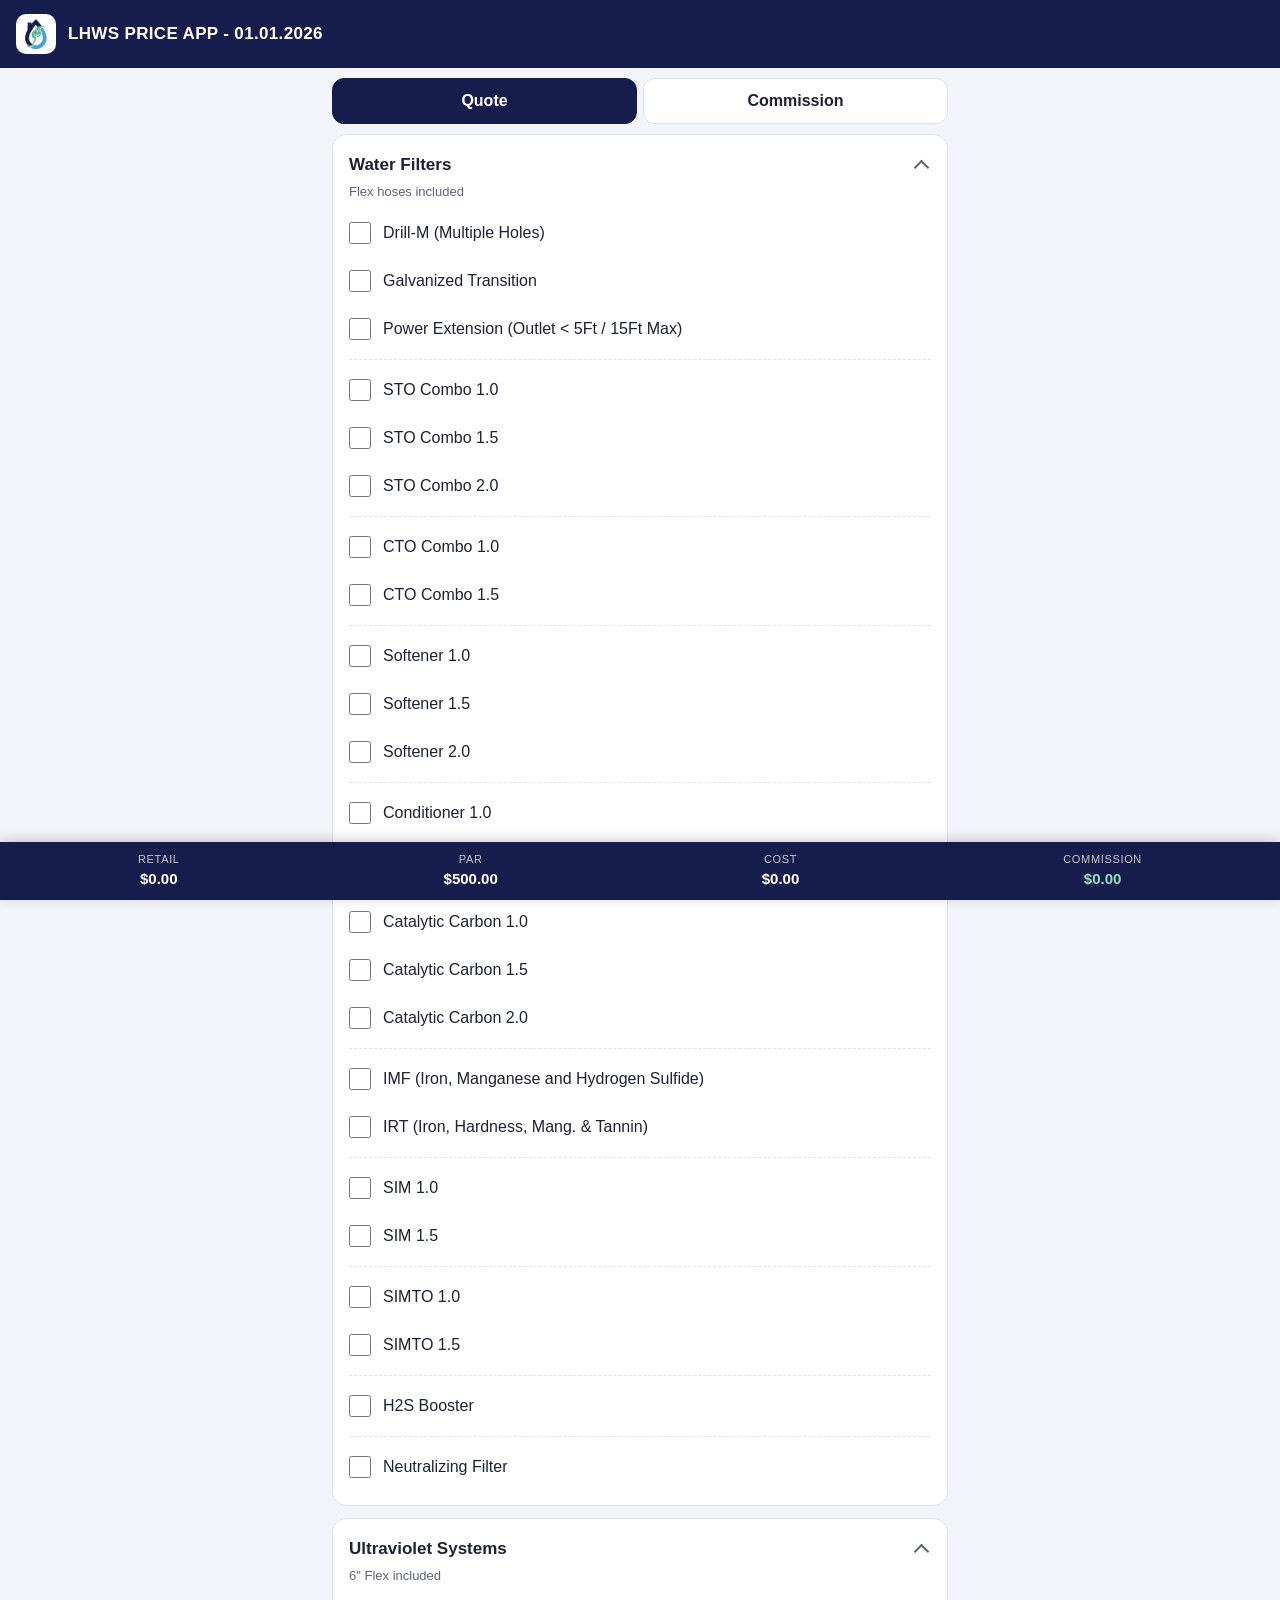
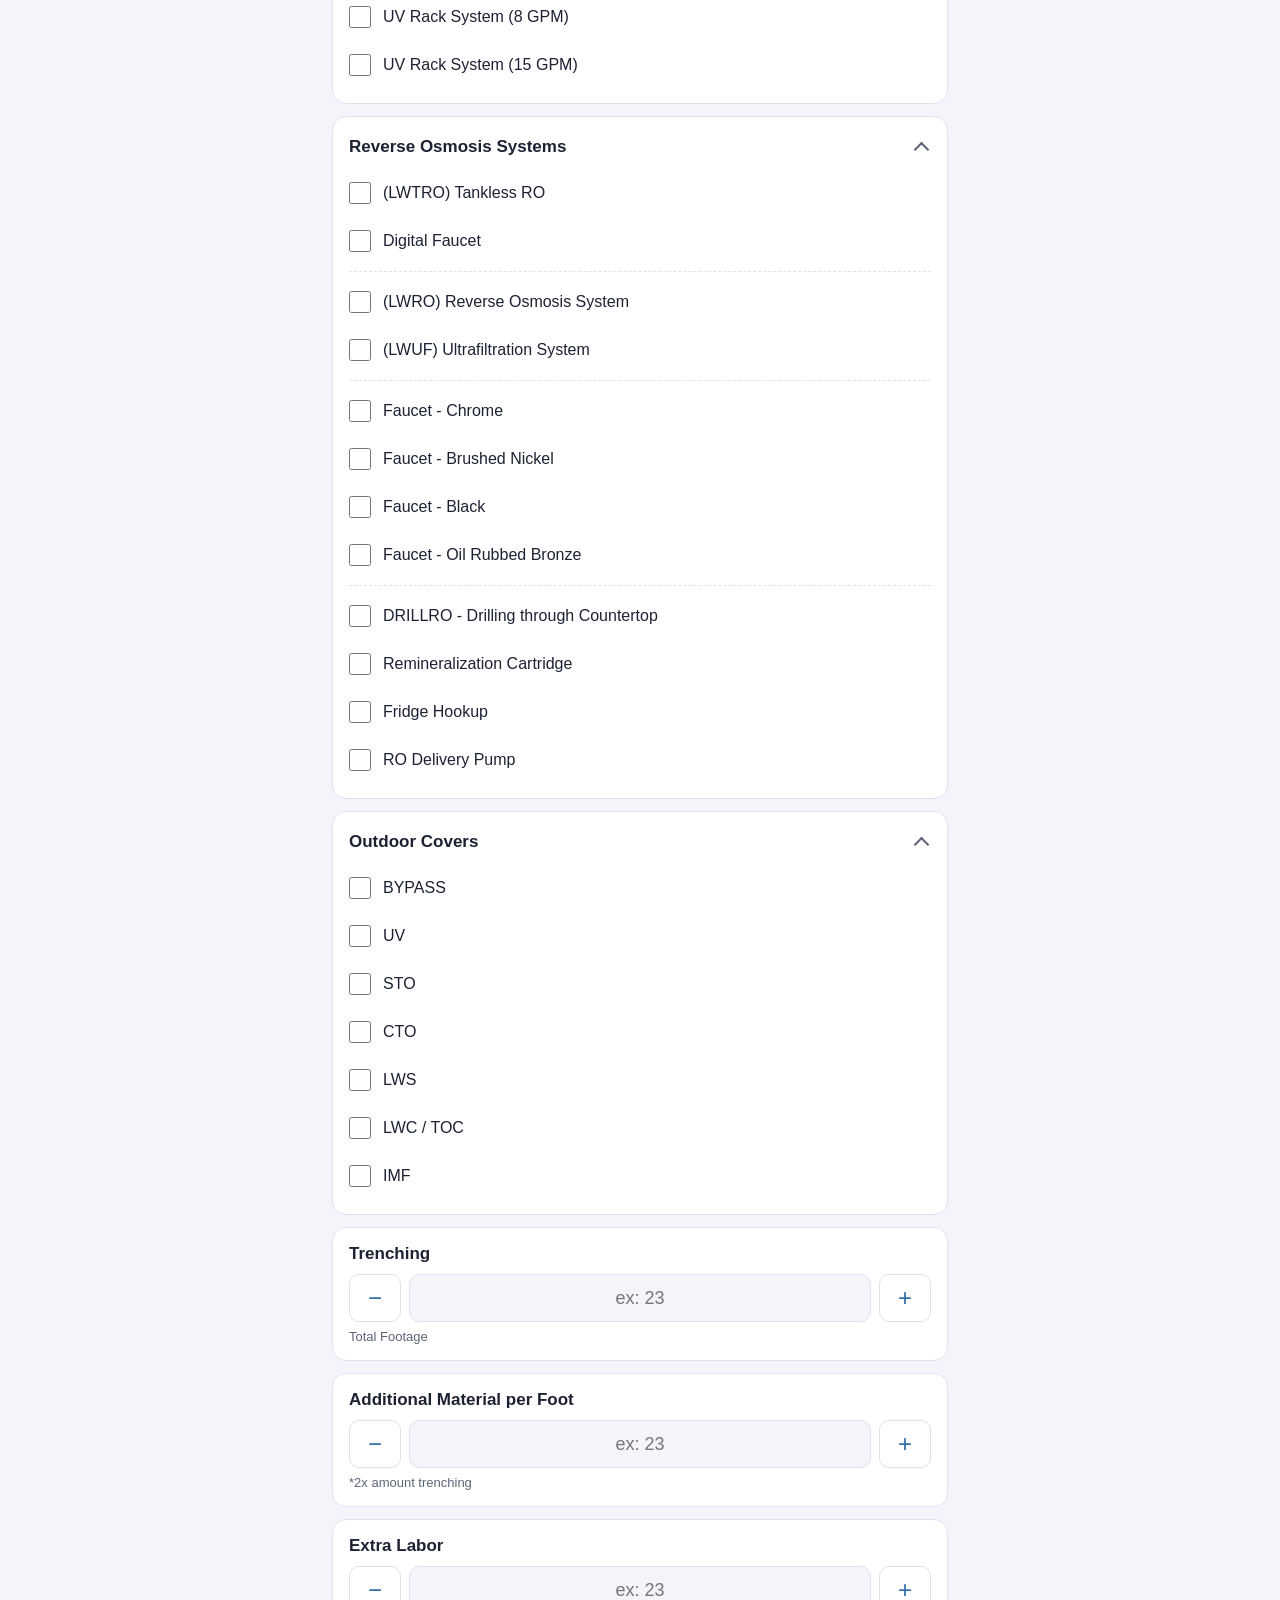
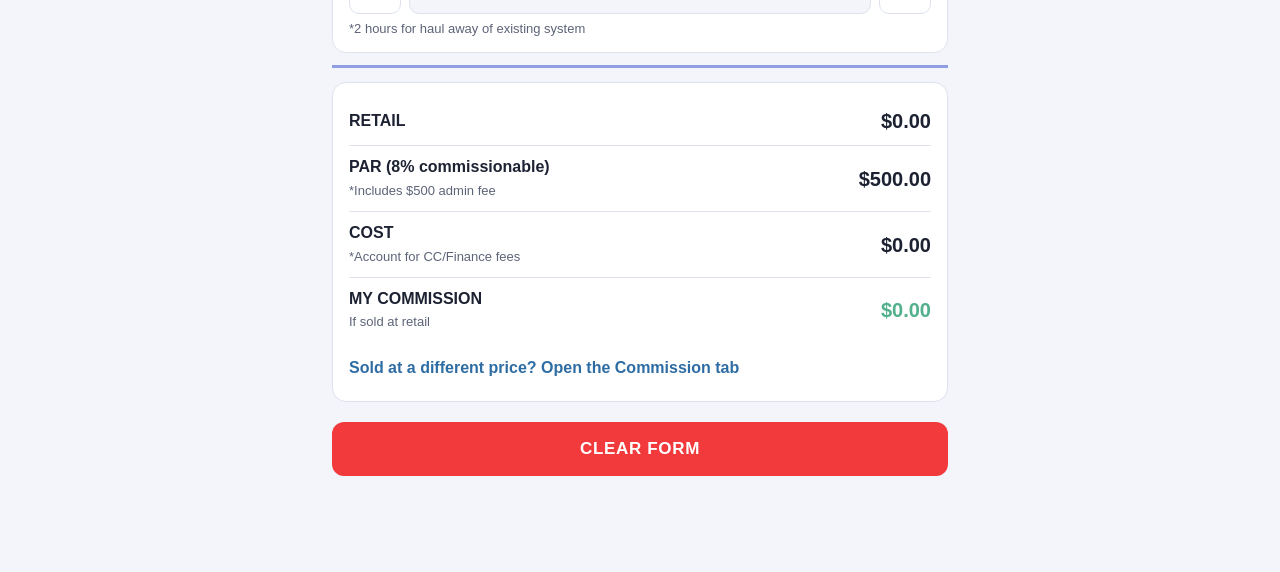
==== index.html @ e41e4ee5 "Rebuild the LHWS price app with quantities and commission Same questions, options, prices and RETAIL" ====
<!doctype html>
<html lang="en">
<head>
  <meta charset="utf-8">
  <meta name="viewport" content="width=device-width, initial-scale=1, viewport-fit=cover">
  <title>LHWS PRICE APP - 01.01.2026</title>
  <meta name="theme-color" content="#161c4c">
  <meta name="apple-mobile-web-app-capable" content="yes">
  <meta name="mobile-web-app-capable" content="yes">
  <meta name="apple-mobile-web-app-title" content="LHWS Price">
  <link rel="manifest" href="manifest.webmanifest">
  <link rel="icon" type="image/png" href="icons/favicon.png">
  <link rel="apple-touch-icon" href="icons/icon-180.png">
  <link rel="stylesheet" href="styles.css?v=4">
</head>
<body>
  <header class="top">
    <img src="icons/icon-192.png" alt="" width="40" height="40">
    <h1 id="title">LHWS PRICE APP - 01.01.2026</h1>
  </header>

  <nav class="tabs" role="tablist" aria-label="Screens">
    <button type="button" role="tab" id="tab-quote" aria-controls="panel-quote" aria-selected="true">Quote</button>
    <button type="button" role="tab" id="tab-comm" aria-controls="panel-comm" aria-selected="false" tabindex="-1">Commission</button>
  </nav>

  <form id="price-form" novalidate>
    <div id="panel-quote" role="tabpanel" aria-labelledby="tab-quote">
      <div id="pickers"></div>
      <div id="numbers"></div>
      <hr class="divider">
      <section class="card results" aria-label="Totals">
        <div class="result"><div><span class="r-label" id="label-retail">RETAIL</span></div><output id="out-retail">$0.00</output></div>
        <div class="result"><div><span class="r-label" id="label-par">PAR (8% commissionable)</span><span class="sub" id="sub-par">*Includes $500 admin fee</span></div><output id="out-par">$500.00</output></div>
        <div class="result"><div><span class="r-label" id="label-cost">COST</span><span class="sub" id="sub-cost">*Account for CC/Finance fees</span></div><output id="out-cost">$0.00</output></div>
        <div class="result comm-row"><div><span class="r-label">MY COMMISSION</span><span class="sub" id="sub-comm">If sold at retail</span></div><output id="out-comm">$0.00</output></div>
        <button type="button" class="link-btn" id="go-comm">Sold at a different price? Open the Commission tab</button>
      </section>
    </div>

    <div id="panel-comm" role="tabpanel" aria-labelledby="tab-comm" hidden>
      <section class="card">
        <div class="result"><div><span class="r-label">RETAIL (listed price)</span><span class="sub">Total from the Quote tab</span></div><output id="c-retail">$0.00</output></div>
        <p class="error" id="c-empty">Add items on the Quote tab first.</p>
        <label class="q-label sold-label" for="sold">Sold price</label>
        <div class="money-input"><span aria-hidden="true">$</span>
          <input type="text" id="sold" inputmode="decimal" autocomplete="off" placeholder="Same as retail" aria-describedby="sold-help sold-err">
        </div>
        <p class="sub" id="sold-help">Leave empty if you sold at the retail price.</p>
        <p class="error" id="sold-err"></p>
        <div class="quick" role="group" aria-label="Quick fill sold price">
          <button type="button" data-pct="1">Retail</button>
          <button type="button" data-pct="par">PAR (65%)</button>
          <button type="button" data-pct="cutoff">55%</button>
        </div>
      </section>

      <section class="card comm-card" aria-live="polite">
        <div class="result big"><div><span class="r-label">MY COMMISSION</span><span class="sub" id="c-tier"></span></div><output id="c-amount">$0.00</output></div>
        <table class="breakdown"><tbody id="c-lines"></tbody></table>
      </section>

      <section class="card">
        <span class="q-label" id="c-tiers-title">How it&#39;s paid</span>
        <ul class="tiers" id="c-tiers"></ul>
      </section>
    </div>

    <div class="actions">
      <button type="button" id="clear-btn" class="submit">CLEAR FORM</button>
    </div>
  </form>

  <div class="totals-bar" aria-hidden="true">
    <div><span>RETAIL</span><b id="bar-retail">$0.00</b></div>
    <div><span>PAR</span><b id="bar-par">$500.00</b></div>
    <div><span>COST</span><b id="bar-cost">$0.00</b></div>
    <div class="bar-comm"><span>COMMISSION</span><b id="bar-comm">$0.00</b></div>
  </div>

  <script src="form-data.js?v=4"></script>
  <script src="app.js?v=4"></script>
</body>
</html>
---- styles.css ----
:root {
  --navy: #161c4c;
  --blue: #2e6da4;
  --green: #52b08c;
  --red: #f23a3c;
  --bg: #f3f5fa;
  --card: #ffffff;
  --text: #1d2233;
  --muted: #5d6478;
  --line: #dde2ee;
  --tick: #e8f1fb;
  color-scheme: light;
}

@media (prefers-color-scheme: dark) {
  :root {
    --bg: #0f1224;
    --card: #1a1f38;
    --text: #eef0f7;
    --muted: #a3aac2;
    --line: #2d3458;
    --tick: #22305a;
    --blue: #6aa6e0;
    color-scheme: dark;
  }
}

* { box-sizing: border-box; }

body {
  margin: 0;
  background: var(--bg);
  color: var(--text);
  font: 16px/1.4 -apple-system, BlinkMacSystemFont, "Segoe UI", Roboto, Helvetica, Arial, sans-serif;
  padding-bottom: calc(76px + env(safe-area-inset-bottom));
  -webkit-text-size-adjust: 100%;
}

.top {
  display: flex;
  align-items: center;
  gap: 12px;
  padding: 14px 16px;
  padding-top: calc(14px + env(safe-area-inset-top));
  background: var(--navy);
  color: #fff;
}
.top img { border-radius: 10px; background: #fff; }
.top h1 { font-size: 17px; margin: 0; letter-spacing: .02em; }

form { max-width: 640px; margin: 0 auto; padding: 12px 12px 0; }

.card {
  background: var(--card);
  border: 1px solid var(--line);
  border-radius: 14px;
  padding: 14px 16px;
  margin-bottom: 12px;
}

details.card > summary {
  list-style: none;
  display: flex;
  align-items: center;
  justify-content: space-between;
  cursor: pointer;
  min-height: 32px;
}
details.card > summary::-webkit-details-marker { display: none; }
details.card > summary::after {
  content: "";
  width: 9px; height: 9px;
  border-right: 2px solid var(--muted);
  border-bottom: 2px solid var(--muted);
  transform: rotate(45deg);
  margin: 0 4px 4px 12px;
  transition: transform .15s;
}
details.card[open] > summary::after { transform: rotate(-135deg); margin-bottom: -4px; }

.q-label { font-weight: 650; font-size: 17px; display: block; }
.count { margin-left: auto; font-size: 13px; color: #fff; background: var(--blue); border-radius: 999px; padding: 2px 10px; }
.count:empty { display: none; }
.sub { color: var(--muted); font-size: 13px; margin: 2px 0 8px; }

.options { margin-top: 6px; }
.group + .group { border-top: 1px dashed var(--line); margin-top: 6px; padding-top: 6px; }

.option {
  display: flex;
  align-items: center;
  gap: 12px;
  min-height: 48px;
  padding: 8px 10px;
  margin: 0 -10px;
  border-radius: 10px;
  cursor: pointer;
  -webkit-tap-highlight-color: transparent;
}
.option:has(input:checked) { background: var(--tick); font-weight: 600; }
.option input { width: 22px; height: 22px; flex: none; accent-color: var(--blue); margin: 0; }

.number .q-label { margin-bottom: 8px; }
.stepper { display: flex; gap: 8px; }
.stepper input {
  flex: 1;
  min-width: 0;
  height: 48px;
  font-size: 18px;
  text-align: center;
  border: 1px solid var(--line);
  border-radius: 10px;
  background: var(--bg);
  color: var(--text);
}
.stepper input[aria-invalid="true"] { border-color: var(--red); }
.step {
  width: 52px; height: 48px;
  flex: none;
  font-size: 24px;
  border: 1px solid var(--line);
  border-radius: 10px;
  background: var(--card);
  color: var(--blue);
  cursor: pointer;
}
.number .sub { margin: 6px 0 0; }
.error { color: var(--red); font-size: 13px; margin: 4px 0 0; }
.error:empty { display: none; }

.divider { border: 0; border-top: 3px solid #919ee2; margin: 10px 0 14px; }

.results .result {
  display: flex;
  align-items: center;
  justify-content: space-between;
  gap: 12px;
  padding: 10px 0;
}
.results .result + .result { border-top: 1px solid var(--line); }
.r-label { font-weight: 650; display: block; }
.results .sub { margin: 0; }
output { font-size: 20px; font-weight: 700; font-variant-numeric: tabular-nums; white-space: nowrap; }

.actions { text-align: center; padding: 8px 0 20px; }
.submit {
  width: 100%;
  height: 54px;
  border: 0;
  border-radius: 12px;
  background: var(--red);
  color: #fff;
  font-size: 17px;
  font-weight: 700;
  letter-spacing: .04em;
  cursor: pointer;
}
.submit:disabled { opacity: .6; }
.hint { color: var(--muted); font-size: 13px; margin: 8px 0 0; }
.status { margin: 10px 0 0; font-weight: 600; }
.status.ok { color: var(--green); }
.status.bad { color: var(--red); }

.totals-bar {
  position: fixed;
  left: 0; right: 0; bottom: 0;
  display: flex;
  justify-content: space-around;
  gap: 4px;
  padding: 10px 8px calc(10px + env(safe-area-inset-bottom));
  background: var(--navy);
  color: #fff;
  box-shadow: 0 -2px 12px rgba(0, 0, 0, .2);
}
.totals-bar div { text-align: center; min-width: 0; }
.totals-bar span { display: block; font-size: 11px; opacity: .75; letter-spacing: .06em; }
.totals-bar b { font-size: 16px; font-variant-numeric: tabular-nums; }

.stepper input::-webkit-outer-spin-button,
.stepper input::-webkit-inner-spin-button { -webkit-appearance: none; margin: 0; }
.stepper input[type=number] { -moz-appearance: textfield; appearance: textfield; }

/* ---- Tabs ---- */
.tabs {
  position: sticky; top: 0; z-index: 5;
  display: flex; gap: 6px;
  max-width: 640px; margin: 0 auto;
  padding: 10px 12px;
  background: var(--bg);
}
.tabs button {
  flex: 1; min-height: 46px;
  border: 1px solid var(--line); border-radius: 12px;
  background: var(--card); color: var(--text);
  font: inherit; font-weight: 650; cursor: pointer;
}
.tabs button[aria-selected="true"] { background: var(--navy); border-color: var(--navy); color: #fff; }
@media (prefers-color-scheme: dark) {
  .tabs button[aria-selected="true"] { background: var(--blue); border-color: var(--blue); color: #0f1224; }
}
form { padding-top: 0; }
[hidden] { display: none !important; }

/* ---- Quantity on picked options ---- */
.option-row { display: flex; align-items: center; gap: 8px; flex-wrap: wrap; }
.option-row .option { flex: 1 1 200px; }
.qty { display: flex; align-items: center; gap: 6px; margin-left: auto; padding: 2px 0 6px; }
.qty-label { font-size: 13px; color: var(--muted); }
.qty .step { width: 44px; height: 44px; font-size: 22px; }
.qty-input {
  width: 52px; height: 44px; text-align: center; font-size: 17px;
  border: 1px solid var(--line); border-radius: 10px; background: var(--bg); color: var(--text);
  -moz-appearance: textfield; appearance: textfield;
}
.qty-input::-webkit-outer-spin-button, .qty-input::-webkit-inner-spin-button { -webkit-appearance: none; margin: 0; }

/* ---- Commission ---- */
.comm-row output { color: var(--green); }
.link-btn {
  background: none; border: 0; padding: 10px 0 2px; min-height: 44px;
  color: var(--blue); font: inherit; font-weight: 600; text-align: left; cursor: pointer;
}
.sold-label { margin-top: 14px; }
.money-input {
  display: flex; align-items: center; gap: 6px; margin-top: 8px;
  border: 1px solid var(--line); border-radius: 10px; background: var(--bg); padding: 0 12px;
}
.money-input:focus-within { border-color: var(--blue); }
.money-input span { font-size: 20px; color: var(--muted); }
.money-input input {
  flex: 1; min-width: 0; height: 52px; border: 0; outline: 0; background: transparent;
  color: var(--text); font-size: 20px; font-variant-numeric: tabular-nums;
}
.money-input:has(input[aria-invalid="true"]) { border-color: var(--red); }
.quick { display: flex; gap: 8px; margin-top: 10px; }
.quick button {
  flex: 1; min-height: 44px; border: 1px solid var(--line); border-radius: 10px;
  background: var(--card); color: var(--blue); font: inherit; font-weight: 600; cursor: pointer;
}
.result.big output { font-size: 28px; color: var(--green); }
.comm-card .result { display: flex; align-items: center; justify-content: space-between; gap: 12px; }
.breakdown { width: 100%; border-collapse: collapse; margin-top: 8px; font-size: 15px; }
.breakdown td { padding: 8px 0; border-top: 1px solid var(--line); }
.breakdown td.num { text-align: right; font-variant-numeric: tabular-nums; white-space: nowrap; padding-left: 12px; }
.breakdown tr.total td { font-weight: 700; border-top: 2px solid var(--text); }
.tiers { margin: 8px 0 0; padding-left: 20px; color: var(--muted); }
.tiers li { margin: 6px 0; }
.tiers li.current { color: var(--text); font-weight: 650; }
#panel-comm .card > .result { display: flex; align-items: center; justify-content: space-between; gap: 12px; }

/* Four totals in the bar: shrink a little on narrow phones. */
.totals-bar b { font-size: 15px; }
.bar-comm b { color: #8fe0be; }
@media (max-width: 380px) {
  .totals-bar { gap: 2px; padding-left: 4px; padding-right: 4px; }
  .totals-bar span { font-size: 9.5px; letter-spacing: .02em; }
  .totals-bar b { font-size: 12.5px; }
}
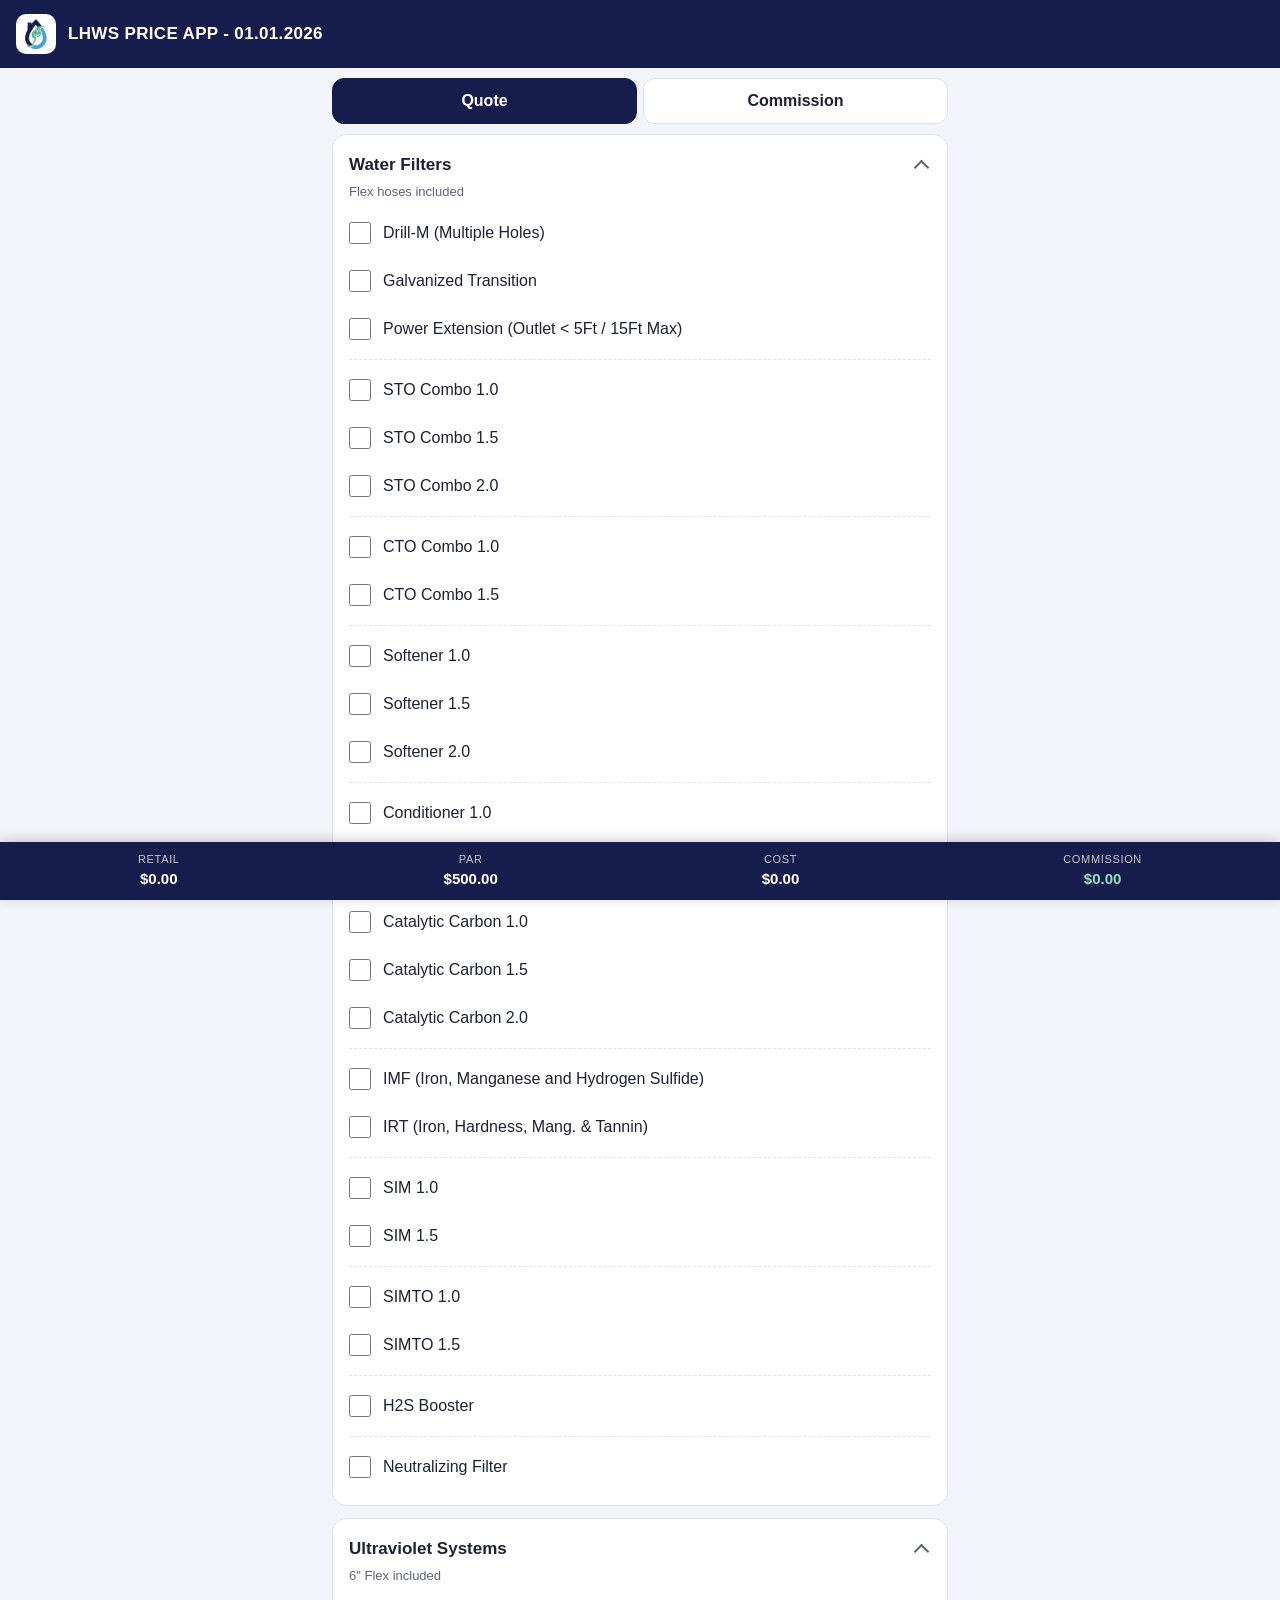
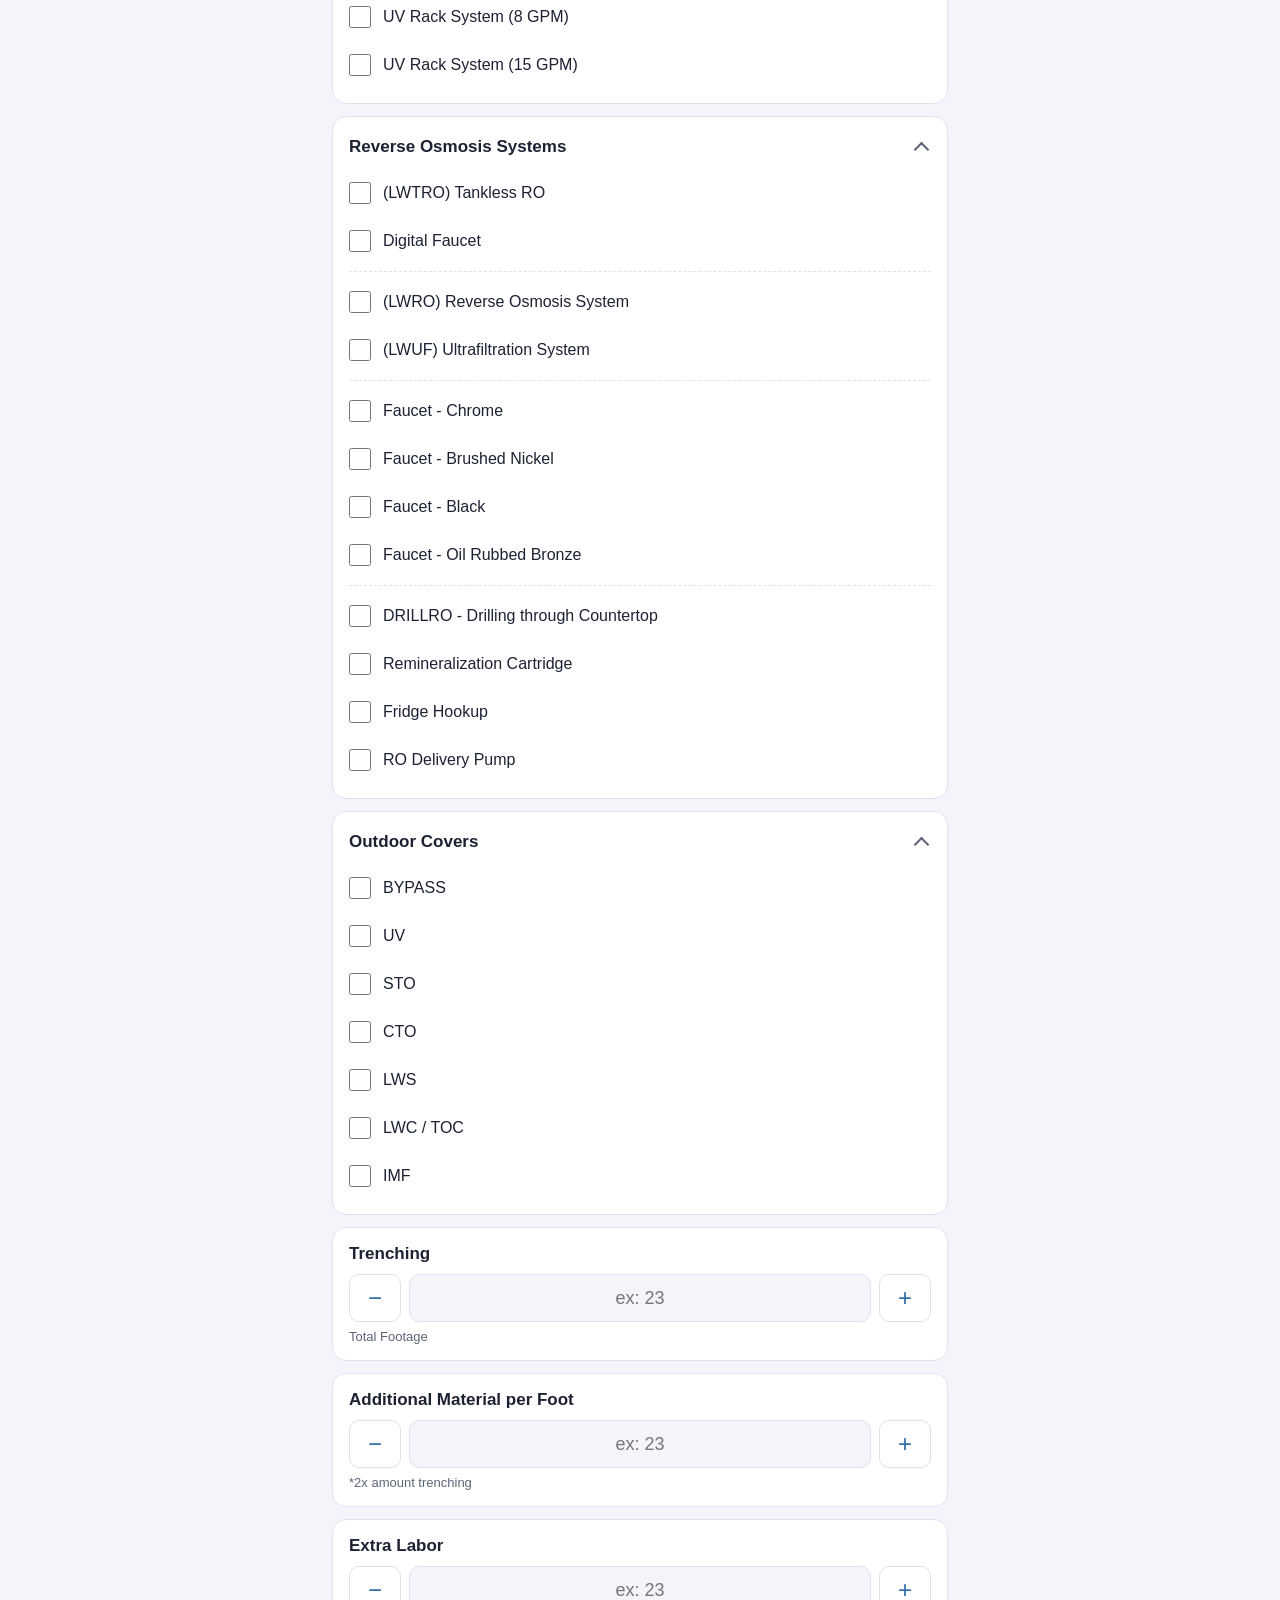
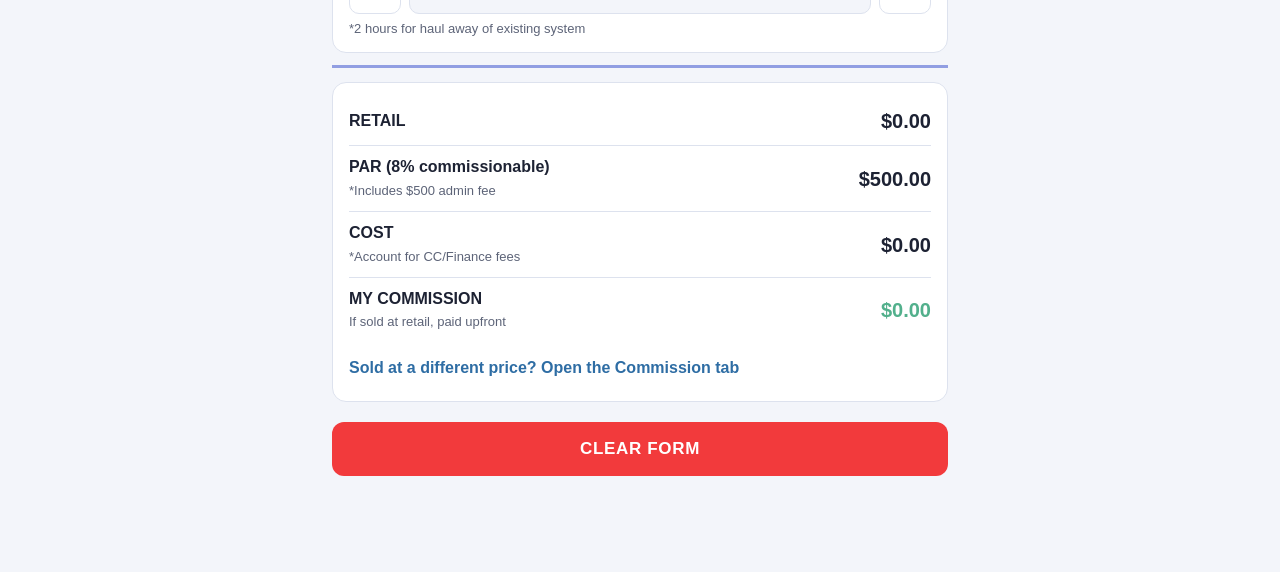
==== commit d8765870: "Add upfront/financing choice and show earnings above retail Financed jobs have 5% of the sold price " ====
--- a/index.html
+++ b/index.html
@@ -11,7 +11,7 @@
   <link rel="manifest" href="manifest.webmanifest">
   <link rel="icon" type="image/png" href="icons/favicon.png">
   <link rel="apple-touch-icon" href="icons/icon-180.png">
-  <link rel="stylesheet" href="styles.css?v=4">
+  <link rel="stylesheet" href="styles.css?v=5">
 </head>
 <body>
   <header class="top">
@@ -48,11 +48,19 @@
         </div>
         <p class="sub" id="sold-help">Leave empty if you sold at the retail price.</p>
         <p class="error" id="sold-err"></p>
-        <div class="quick" role="group" aria-label="Quick fill sold price">
+                <div class="quick" role="group" aria-label="Quick fill sold price">
           <button type="button" data-pct="1">Retail</button>
           <button type="button" data-pct="par">PAR (65%)</button>
           <button type="button" data-pct="cutoff">55%</button>
         </div>
+        <fieldset class="pay">
+          <legend class="q-label">Payment</legend>
+          <div class="seg">
+            <label><input type="radio" name="payment" value="upfront" checked><span>Upfront</span></label>
+            <label><input type="radio" name="payment" value="financed"><span>Financing</span></label>
+          </div>
+          <p class="sub" id="pay-help"></p>
+        </fieldset>
       </section>
 
       <section class="card comm-card" aria-live="polite">
@@ -78,7 +86,7 @@
     <div class="bar-comm"><span>COMMISSION</span><b id="bar-comm">$0.00</b></div>
   </div>
 
-  <script src="form-data.js?v=4"></script>
-  <script src="app.js?v=4"></script>
+  <script src="form-data.js?v=5"></script>
+  <script src="app.js?v=5"></script>
 </body>
 </html>
--- a/styles.css
+++ b/styles.css
@@ -256,3 +256,18 @@
   .totals-bar span { font-size: 9.5px; letter-spacing: .02em; }
   .totals-bar b { font-size: 12.5px; }
 }
+
+/* ---- Payment: upfront or financing ---- */
+.pay { border: 0; margin: 14px 0 0; padding: 0; min-width: 0; }
+.pay legend { padding: 0; margin-bottom: 8px; }
+.seg { display: flex; gap: 6px; padding: 4px; border-radius: 12px; background: var(--bg); border: 1px solid var(--line); }
+.seg label { flex: 1; position: relative; cursor: pointer; }
+.seg input { position: absolute; opacity: 0; width: 1px; height: 1px; }
+.seg span {
+  display: flex; align-items: center; justify-content: center; min-height: 44px;
+  border-radius: 9px; font-weight: 650; color: var(--muted);
+}
+.seg input:checked + span { background: var(--card); color: var(--text); box-shadow: 0 1px 3px rgba(0, 0, 0, .15); }
+.seg input:focus-visible + span { outline: 3px solid var(--blue); outline-offset: 1px; }
+.pay .sub { margin-top: 6px; }
+.breakdown tr.sub-total td { font-weight: 650; }
